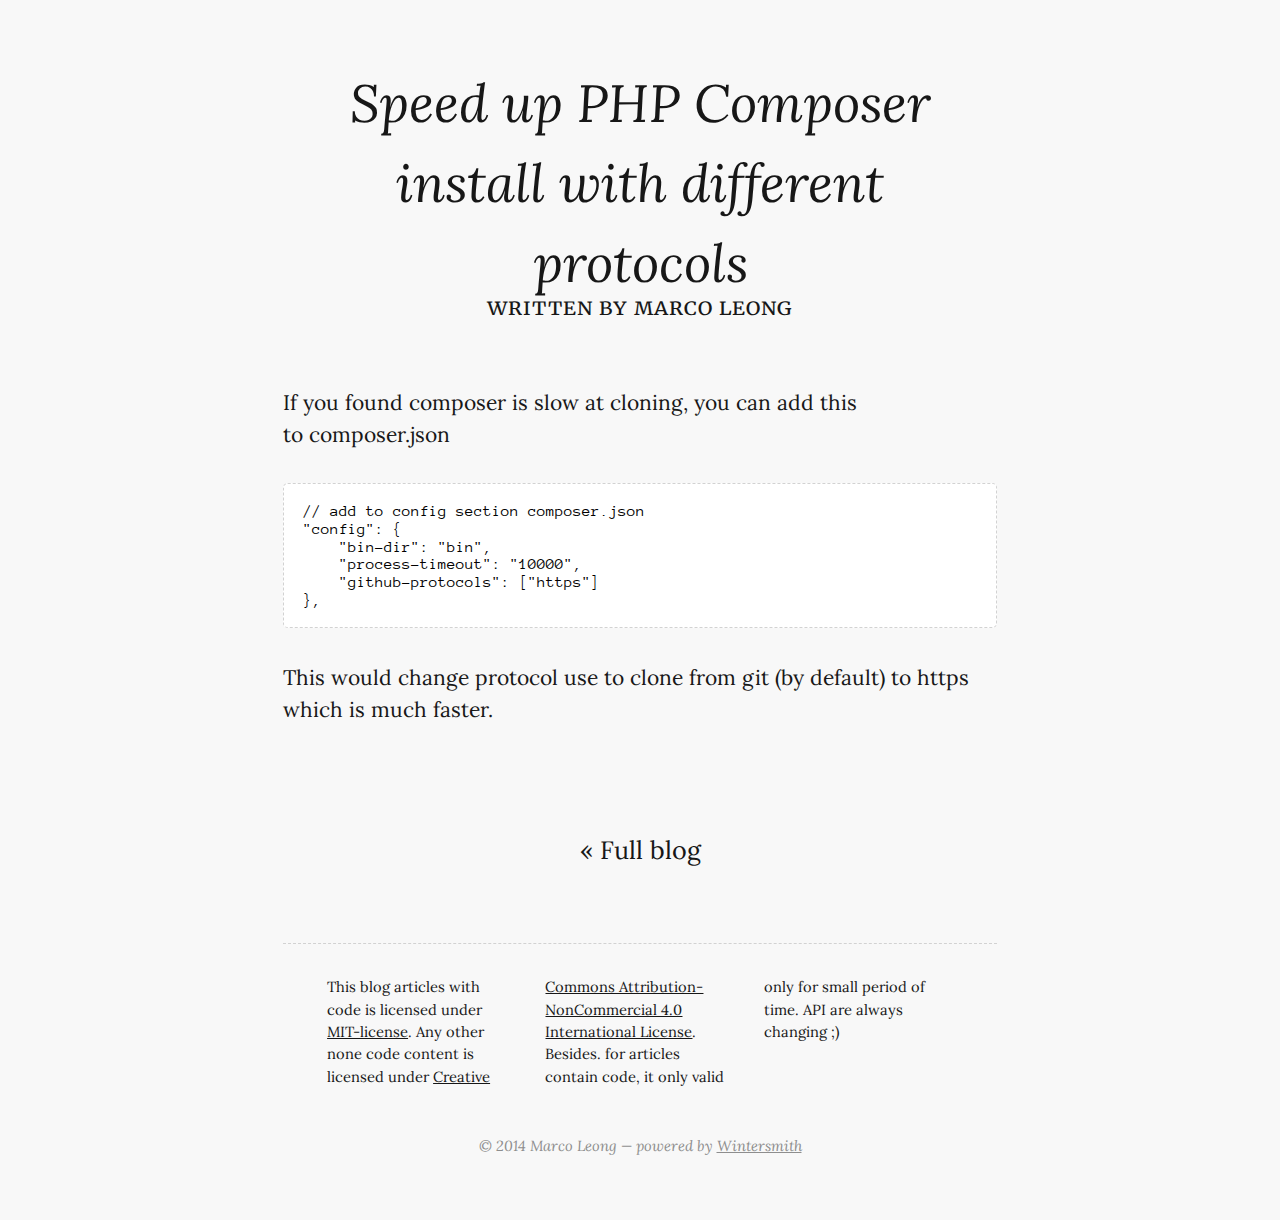
==== articles/composer-speed-up-cloning-speed/index.html @ 18640648 "migrated" ====
<!DOCTYPE html>
<html lang="en">
  <head>
    <meta charset="utf-8">
    <meta http-equiv="X-UA-Compatible" content="IE=edge,chrome=1">
    <meta name="viewport" content="width=device-width">
    <title>Speed up PHP Composer install with different protocols - Marco's
    </title>
    <link rel="alternate" href="http://localhost:8080/feed.xml" type="application/rss+xml" title="&quot;The making of life, web application&quot;">
    <link rel="stylesheet" href="http://fonts.googleapis.com/css?family=Lora:400,700,400italic,700italic|Anonymous+Pro:400,700,400italic,700italic|Merriweather:400,700,300">
    <link rel="stylesheet" href="/css/main.css">
  </head>
  <body class="article-detail">
    <header class="header">
      <div class="content-wrap">
        <h1>Speed up PHP Composer install with different protocols</h1>
        <p class="author">Written by <span class="author"><a href="mailto:marcogood411@gmail.com">Marco Leong</a></span>
        </p>
      </div>
    </header>
    <div id="content">
      <div class="content-wrap">
        <article class="article">
          <section class="content"><p>If you found composer is slow at cloning, you can add this to&nbsp;composer.json</p>
<pre><code class="lang-json">// add to config section composer.json
&quot;config&quot;: {
    &quot;bin-dir&quot;: &quot;bin&quot;,
    &quot;process-timeout&quot;: &quot;10000&quot;,
    &quot;github-protocols&quot;: [&quot;https&quot;]
},
</code></pre>
<p>This would change protocol use to clone from git (by default) to https which is much&nbsp;faster.</p>
</section>
        </article>
      </div>
    </div>
    <footer>
      <div class="content-wrap">
        <div class="nav"><a href="/">« Full blog</a></div>
        <section class="about"><p>This blog articles with code is licensed under <a href="http://opensource.org/licenses/MIT">MIT-license</a>. Any other none code content is licensed under <a href="http://creativecommons.org/licenses/by-nc/4.0/deed.en_US">Creative Commons Attribution-NonCommercial 4.0 International License</a>. Besides. for articles contain code, it only valid only for small period of time. API are always changing ;)</p>

        </section>
        <section class="copy">
          <p>&copy; 2014 Marco Leong &mdash; powered by&nbsp;<a href="https://github.com/jnordberg/wintersmith">Wintersmith</a>
          </p>
        </section>
      </div>
    </footer>
  </body>
</html>
---- css/main.css ----
h1, h2, h3, h4, h5, h6, p, body, a, img, ul, ol, blockquote, pre {
  margin: 0;
  padding: 0;
  border: 0; }

body {
  font-family: "Lora", serif;
  font-size: 21px;
  line-height: 1.52;
  background-color: #f8f8f8;
  text-rendering: optimizeLegibility; }

.content-wrap {
  width: 34em;
  margin: 0 auto; }

body, a {
  color: #171717; }

a:hover {
  color: #ff8000;
  text-decoration: underline; }

p {
  margin-bottom: 1.52em; }

pre {
  font-size: 0.9em;
  overflow: auto;
  background: #fff;
  border: 1px dashed #d2d2d2;
  border-radius: 0.25em;
  margin-bottom: 1.8em;
  padding: 1em; }

h1 {
  font-size: 2em;
  margin-bottom: 1em; }

h2 {
  font-size: 1.2em;
  font-weight: 400;
  line-height: 1.43;
  margin-bottom: 1.35em; }

h3 {
  font-style: italic;
  text-align: center;
  font-weight: 400;
  font-size: 1.4em;
  margin-top: 1.8em;
  margin-bottom: 0.8em; }

ol, ul {
  margin: 0 1.4em 1.4em 4em; }

li {
  margin-bottom: 0.5em; }

blockquote {
  margin: 1.2em 3em;
  padding-left: 1em;
  font-style: italic; }

hr {
  border: 0;
  border-top: 1px dashed #d2d2d2;
  height: 0;
  margin: 1.6em 0; }

/* page header */
.header {
  margin: 3em 0 5em; }

.header h1 {
  font-size: 2.6em;
  text-align: center;
  font-weight: 700;
  margin: 0; }

.header a, .header a:hover {
  text-decoration: none;
  color: #171717; }

.header .author {
  font-family: "Merriweather", serif;
  font-variant: small-caps;
  text-transform: lowercase;
  text-rendering: auto;
  text-align: center;
  font-weight: 400;
  letter-spacing: 1px; }

.header .description {
  font-size: 1.2em;
  font-style: italic;
  text-align: center;
  margin-top: -0.3em; }

body.article-detail > header h1 {
  font-size: 2.5em;
  font-style: italic;
  font-weight: 400;
  margin-bottom: -0.2em; }

body.article-detail > header {
  margin-bottom: 3em; }

/* page footer */
footer {
  margin: 3em 0; }

footer .nav {
  text-align: center;
  margin-top: 5em;
  margin-bottom: 3.5em; }

footer .nav a {
  padding: 0 0.5em;
  font-size: 1.2em;
  text-decoration: none; }

footer .about {
  border-top: 1px dashed #d2d2d2;
  padding: 2.2em 3em;
  font-size: 0.7em;
  -webkit-column-count: 3;
  -moz-column-count: 3;
  -ms-column-count: 3;
  column-count: 3;
  -webkit-column-gap: 2em;
  -moz-column-gap: 2em;
  -ms-column-gap: 2em;
  column-gap: 2em; }

footer .copy {
  text-align: center;
  font-size: 0.7em;
  font-style: italic;
  margin-top: 1em; }

footer .copy, footer .copy a {
  color: #8e8e8e; }

/* article */
.article {
  margin: 3em 0 4em; }

.article header {
  border-top: 1px dashed #d2d2d2; }

.article header h2 {
  font-style: italic;
  text-align: center;
  font-weight: 400;
  margin: 0.8em 0;
  font-size: 1.4em; }

.article header h2 a {
  text-decoration: none; }

.article header .date {
  text-align: center;
  font-size: 0.8em;
  margin-top: -0.7em; }

.article header .date span {
  background-color: #f8f8f8;
  padding: 0 0.7em; }

.article.intro .content p {
  display: inline; }

.article.intro .content .more {
  text-decoration: underline;
  font-weight: 700;
  padding-left: 0.3em; }

.article .content img {
  display: block;
  width: 100%; }

.more, .date {
  font-family: "Merriweather", serif;
  font-variant: small-caps;
  text-transform: lowercase;
  font-weight: 400;
  text-rendering: auto;
  letter-spacing: 1px; }

/* archive */
.archive {
  width: 32em;
  margin: 5em auto 6em;
  padding-left: 2em; }

.archive h2 {
  font-size: 2em;
  margin: 0;
  margin-left: 6.1em;
  margin-bottom: 0.5em;
  font-style: italic; }

.archive a, .archive span {
  display: block;
  float: left;
  margin-bottom: -1px;
  text-decoration: none; }

.archive li:not(:last-child) {
  border-bottom: 1px solid #d2d2d2;
  margin-bottom: -1px; }

.archive a.last, .archive span.last {
  border: 0;
  margin-bottom: 0; }

.archive a {
  width: 21em;
  text-indent: 1em;
  white-space: nowrap; }

.archive .year-label,
.archive .month-label {
  width: 4em;
  font-family: "Merriweather", serif;
  font-variant: small-caps;
  text-transform: lowercase;
  font-weight: 400;
  text-rendering: auto;
  letter-spacing: 1px;
  text-align: center; }

.archive .month-label {
  width: 7em; }

.archive ul {
  list-style: none;
  margin: 0; }

.archive ul li {
  margin: 0; }

/* code styling */
code {
  font-family: "Anonymous Pro", monospace;
  font-size: 0.85em;
  color: #000; }

pre code {
  display: block;
  line-height: 1.1; }

p code {
  padding: 0.1em 0.3em 0.2em;
  border-radius: 0.3em;
  position: relative;
  top: -0.15em;
  background: #444;
  color: #fff;
  white-space: nowrap; }

/* syntax hl stuff */
code.lang-markdown {
  color: #424242; }

code.lang-markdown .header,
code.lang-markdown .strong {
  font-weight: bold; }

code.lang-markdown .emphasis {
  font-style: italic; }

code.lang-markdown .horizontal_rule,
code.lang-markdown .link_label,
code.lang-markdown .code,
code.lang-markdown .header,
code.lang-markdown .link_url {
  color: #555; }

code.lang-markdown .blockquote,
code.lang-markdown .bullet {
  color: #bbb; }

/* Tomorrow Theme */
/* http://jmblog.github.com/color-themes-for-google-code-highlightjs */
/* Original theme - https://github.com/chriskempson/tomorrow-theme */
/* http://jmblog.github.com/color-themes-for-google-code-highlightjs */
.tomorrow-comment, pre .comment, pre .title {
  color: #8e908c; }

.tomorrow-red, pre .variable, pre .attribute, pre .tag, pre .regexp, pre .ruby .constant, pre .xml .tag .title, pre .xml .pi, pre .xml .doctype, pre .html .doctype, pre .css .id, pre .css .class, pre .css .pseudo {
  color: #c82829; }

.tomorrow-orange, pre .number, pre .preprocessor, pre .built_in, pre .literal, pre .params, pre .constant {
  color: #f5871f; }

.tomorrow-yellow, pre .class, pre .ruby .class .title, pre .css .rules .attribute {
  color: #eab700; }

.tomorrow-green, pre .string, pre .value, pre .inheritance, pre .header, pre .ruby .symbol, pre .xml .cdata {
  color: #718c00; }

.tomorrow-aqua, pre .css .hexcolor {
  color: #3e999f; }

.tomorrow-blue, pre .function, pre .python .decorator, pre .python .title, pre .ruby .function .title, pre .ruby .title .keyword, pre .perl .sub, pre .javascript .title, pre .coffeescript .title {
  color: #4271ae; }

.tomorrow-purple, pre .keyword, pre .javascript .function {
  color: #8959a8; }

/* media queries */
@media (min-width: 1600px) {
  body {
    font-size: 26px; } }
@media (max-width: 900px) {
  body {
    font-size: 18px; } }
@media (max-width: 690px) {
  .content-wrap {
    width: auto;
    padding: 0 1em; }

  .header {
    margin: 1em 0; }

  .header h1 {
    font-size: 1.4em;
    margin-bottom: 0.6em; }

  .header .description {
    font-size: 1em; }

  .article {
    margin: 1em 0 2.5em; }

  .archive {
    width: 80%;
    margin: 0 auto; }

  .archive * {
    float: none !important;
    line-height: 1.6 !important;
    width: auto !important;
    height: auto !important;
    text-align: left !important;
    border: 0 !important;
    margin: 0 !important; }

  footer .nav {
    margin: 1em 0; }

  footer .about {
    padding: 0;
    font-size: 0.9em;
    padding-top: 1.6em;
    -webkit-column-count: 1;
    -moz-column-count: 1;
    -ms-column-count: 1;
    column-count: 1; }

  footer .about p {
    margin-bottom: 1em; } }
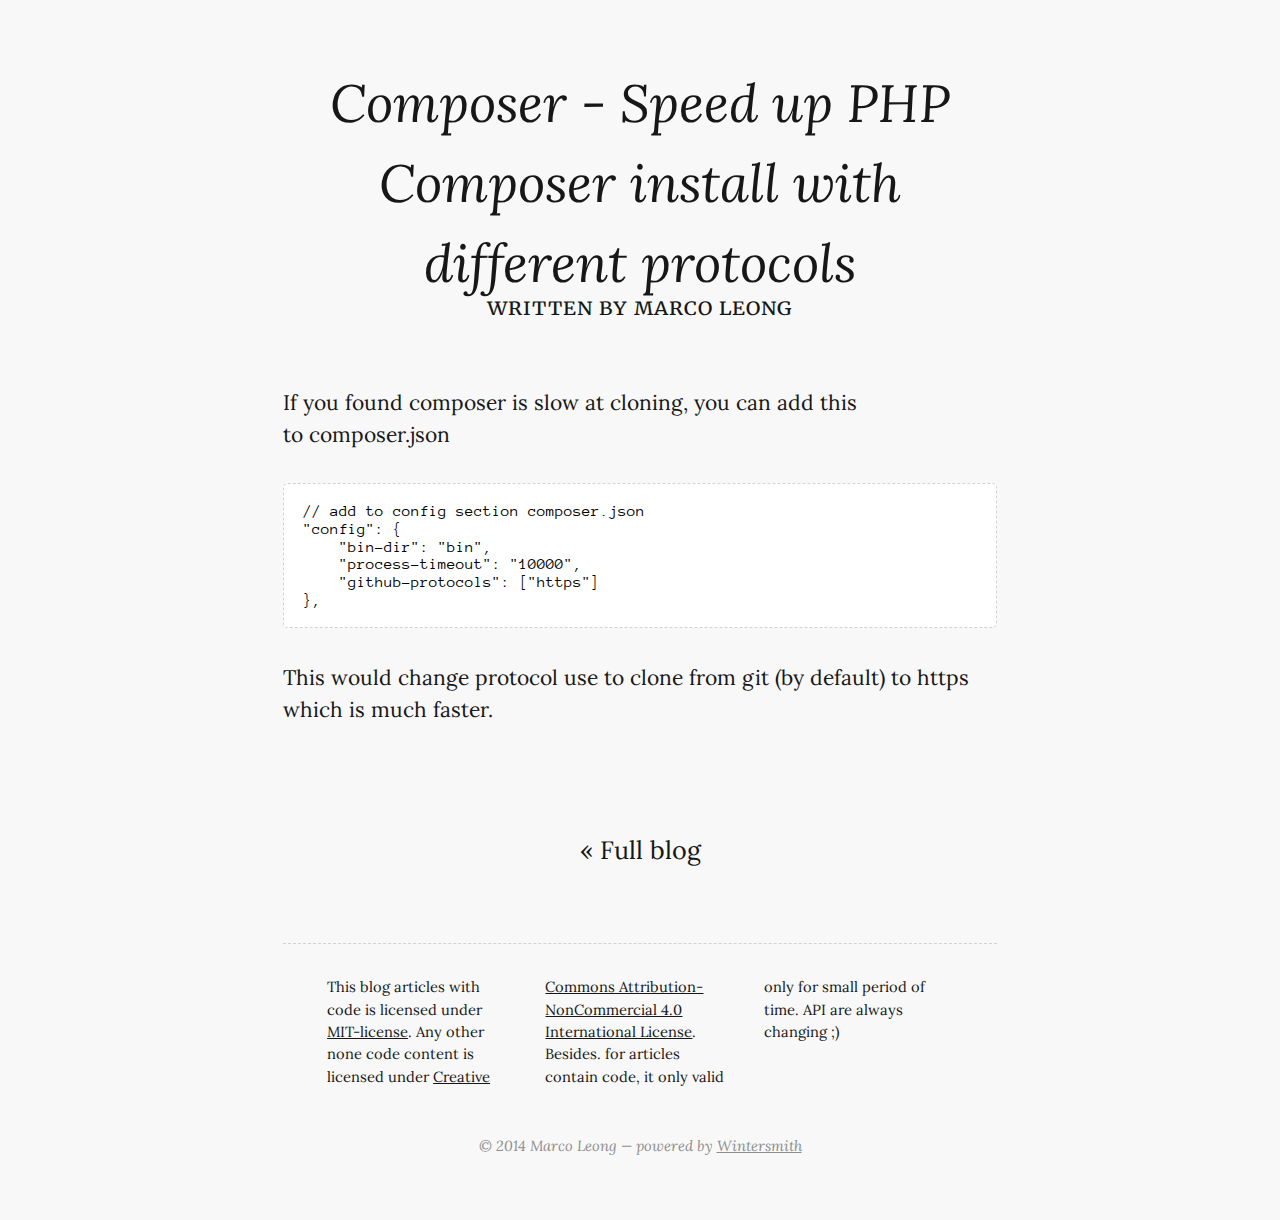
==== commit 16cc7671: "update build" ====
--- a/articles/composer-speed-up-cloning-speed/index.html
+++ b/articles/composer-speed-up-cloning-speed/index.html
@@ -4,7 +4,7 @@
     <meta charset="utf-8">
     <meta http-equiv="X-UA-Compatible" content="IE=edge,chrome=1">
     <meta name="viewport" content="width=device-width">
-    <title>Speed up PHP Composer install with different protocols - Marco's
+    <title>Composer - Speed up PHP Composer install with different protocols - Marco's
     </title>
     <link rel="alternate" href="http://localhost:8080/feed.xml" type="application/rss+xml" title="&quot;The making of life, web application&quot;">
     <link rel="stylesheet" href="http://fonts.googleapis.com/css?family=Lora:400,700,400italic,700italic|Anonymous+Pro:400,700,400italic,700italic|Merriweather:400,700,300">
@@ -13,7 +13,7 @@
   <body class="article-detail">
     <header class="header">
       <div class="content-wrap">
-        <h1>Speed up PHP Composer install with different protocols</h1>
+        <h1>Composer - Speed up PHP Composer install with different protocols</h1>
         <p class="author">Written by <span class="author"><a href="mailto:marcogood411@gmail.com">Marco Leong</a></span>
         </p>
       </div>
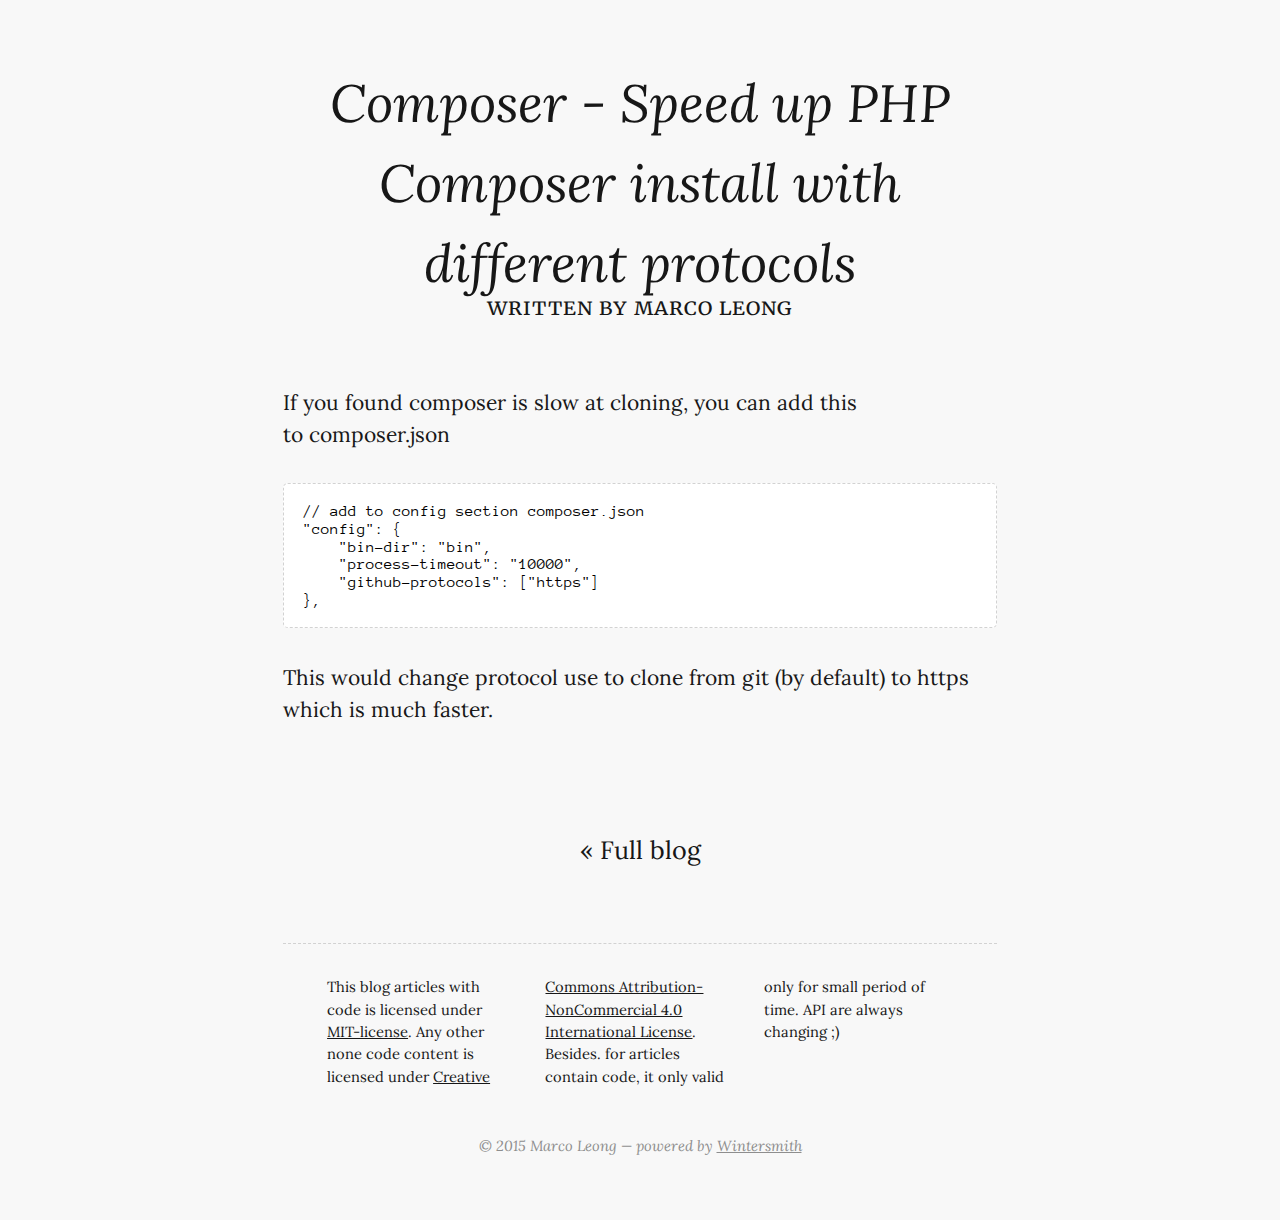
==== commit db3d7c87: "add google-analytics" ====
--- a/articles/composer-speed-up-cloning-speed/index.html
+++ b/articles/composer-speed-up-cloning-speed/index.html
@@ -6,7 +6,7 @@
     <meta name="viewport" content="width=device-width">
     <title>Composer - Speed up PHP Composer install with different protocols - Marco's
     </title>
-    <link rel="alternate" href="http://localhost:8080/feed.xml" type="application/rss+xml" title="&quot;The making of life, web application&quot;">
+    <link rel="alternate" href="http://localhost/feed.xml" type="application/rss+xml" title="&quot;The making of life, web application&quot;">
     <link rel="stylesheet" href="http://fonts.googleapis.com/css?family=Lora:400,700,400italic,700italic|Anonymous+Pro:400,700,400italic,700italic|Merriweather:400,700,300">
     <link rel="stylesheet" href="/css/main.css">
   </head>
@@ -41,10 +41,18 @@
 
         </section>
         <section class="copy">
-          <p>&copy; 2014 Marco Leong &mdash; powered by&nbsp;<a href="https://github.com/jnordberg/wintersmith">Wintersmith</a>
+          <p>&copy; 2015 Marco Leong &mdash; powered by&nbsp;<a href="https://github.com/jnordberg/wintersmith">Wintersmith</a>
           </p>
         </section>
       </div>
     </footer>
+    <script>
+     (function(i,s,o,g,r,a,m){i['GoogleAnalyticsObject']=r;i[r]=i[r]||function(){
+     (i[r].q=i[r].q||[]).push(arguments)},i[r].l=1*new Date();a=s.createElement(o),
+     m=s.getElementsByTagName(o)[0];a.async=1;a.src=g;m.parentNode.insertBefore(a,m)
+     })(window,document,'script','//www.google-analytics.com/analytics.js','ga');
+     ga('create', 'UA-33335219-1', 'auto');
+     ga('send', 'pageview');
+    </script>
   </body>
 </html>--- a/css/main.css
+++ b/css/main.css
@@ -4,7 +4,7 @@
   border: 0; }
 
 body {
-  font-family: "Lora", serif;
+  font-family: 'Lora', serif;
   font-size: 21px;
   line-height: 1.52;
   background-color: #f8f8f8;
@@ -83,7 +83,7 @@
   color: #171717; }
 
 .header .author {
-  font-family: "Merriweather", serif;
+  font-family: 'Merriweather', serif;
   font-variant: small-caps;
   text-transform: lowercase;
   text-rendering: auto;
@@ -181,7 +181,7 @@
   width: 100%; }
 
 .more, .date {
-  font-family: "Merriweather", serif;
+  font-family: 'Merriweather', serif;
   font-variant: small-caps;
   text-transform: lowercase;
   font-weight: 400;
@@ -223,7 +223,7 @@
 .archive .year-label,
 .archive .month-label {
   width: 4em;
-  font-family: "Merriweather", serif;
+  font-family: 'Merriweather', serif;
   font-variant: small-caps;
   text-transform: lowercase;
   font-weight: 400;
@@ -243,7 +243,7 @@
 
 /* code styling */
 code {
-  font-family: "Anonymous Pro", monospace;
+  font-family: 'Anonymous Pro', monospace;
   font-size: 0.85em;
   color: #000; }
 
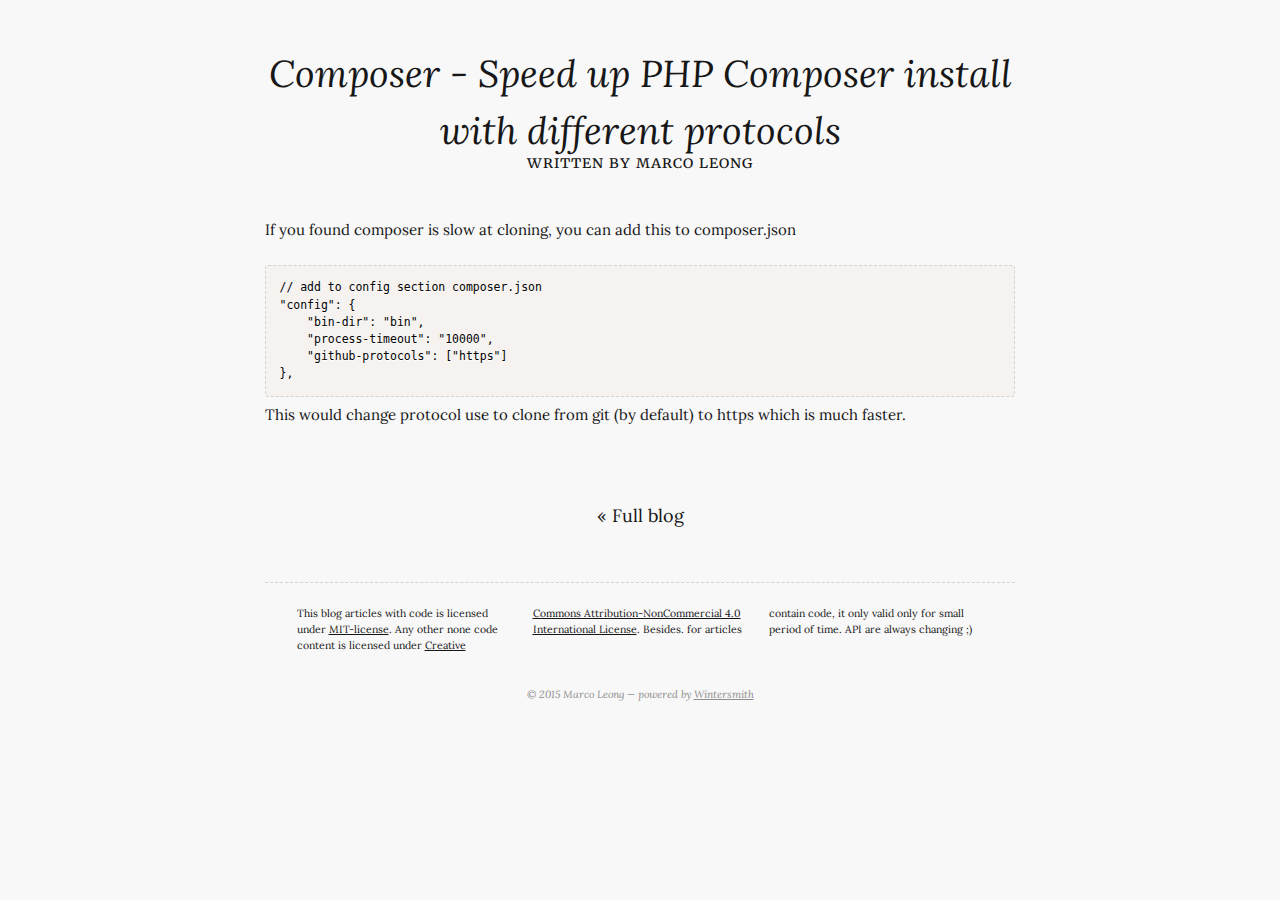
==== commit 89ef2756: "Add new article, prettify code, and build the src" ====
--- a/articles/composer-speed-up-cloning-speed/index.html
+++ b/articles/composer-speed-up-cloning-speed/index.html
@@ -4,11 +4,12 @@
     <meta charset="utf-8">
     <meta http-equiv="X-UA-Compatible" content="IE=edge,chrome=1">
     <meta name="viewport" content="width=device-width">
-    <title>Composer - Speed up PHP Composer install with different protocols - Marco's
+    <title>Composer - Speed up PHP Composer install with different protocols - MarcoL as Geek
     </title>
-    <link rel="alternate" href="http://localhost/feed.xml" type="application/rss+xml" title="&quot;The making of life, web application&quot;">
+    <link rel="alternate" href="http://localhost/feed.xml" type="application/rss+xml" title="&quot;The making of web application&quot;">
     <link rel="stylesheet" href="http://fonts.googleapis.com/css?family=Lora:400,700,400italic,700italic|Anonymous+Pro:400,700,400italic,700italic|Merriweather:400,700,300">
     <link rel="stylesheet" href="/css/main.css">
+    <link rel="stylesheet" href="/css/prism.css">
   </head>
   <body class="article-detail">
     <header class="header">
@@ -37,6 +38,19 @@
     <footer>
       <div class="content-wrap">
         <div class="nav"><a href="/">« Full blog</a></div>
+        <div id="disqus_thread"></div>
+        <script type="text/javascript">
+           /* * * CONFIGURATION VARIABLES * * */
+           var disqus_shortname = 'marcolasgeek';
+           
+           /* * * DON'T EDIT BELOW THIS LINE * * */
+           (function() {
+               var dsq = document.createElement('script'); dsq.type = 'text/javascript'; dsq.async = true;
+               dsq.src = '//' + disqus_shortname + '.disqus.com/embed.js';
+               (document.getElementsByTagName('head')[0] || document.getElementsByTagName('body')[0]).appendChild(dsq);
+           })();
+        </script>
+        <noscript>Please enable JavaScript to view the <a href="https://disqus.com/?ref_noscript" rel="nofollow">comments powered by Disqus.</a></noscript>
         <section class="about"><p>This blog articles with code is licensed under <a href="http://opensource.org/licenses/MIT">MIT-license</a>. Any other none code content is licensed under <a href="http://creativecommons.org/licenses/by-nc/4.0/deed.en_US">Creative Commons Attribution-NonCommercial 4.0 International License</a>. Besides. for articles contain code, it only valid only for small period of time. API are always changing ;)</p>
 
         </section>
@@ -46,6 +60,7 @@
         </section>
       </div>
     </footer>
+    <script src="/js/prism.js"></script>
     <script>
      (function(i,s,o,g,r,a,m){i['GoogleAnalyticsObject']=r;i[r]=i[r]||function(){
      (i[r].q=i[r].q||[]).push(arguments)},i[r].l=1*new Date();a=s.createElement(o),
@@ -54,5 +69,17 @@
      ga('create', 'UA-33335219-1', 'auto');
      ga('send', 'pageview');
     </script>
+    <script type="text/javascript">
+       /* * * CONFIGURATION VARIABLES * * */
+       var disqus_shortname = 'marcolasgeek';
+       
+       /* * * DON'T EDIT BELOW THIS LINE * * */
+       (function () {
+           var s = document.createElement('script'); s.async = true;
+           s.type = 'text/javascript';
+           s.src = '//' + disqus_shortname + '.disqus.com/count.js';
+           (document.getElementsByTagName('HEAD')[0] || document.getElementsByTagName('BODY')[0]).appendChild(s);
+       }());
+    </script>
   </body>
 </html>--- a/css/main.css
+++ b/css/main.css
@@ -5,13 +5,13 @@
 
 body {
   font-family: 'Lora', serif;
-  font-size: 21px;
+  font-size: 15px;
   line-height: 1.52;
   background-color: #f8f8f8;
   text-rendering: optimizeLegibility; }
 
 .content-wrap {
-  width: 34em;
+  width: 50em;
   margin: 0 auto; }
 
 body, a {
@@ -154,7 +154,7 @@
   text-align: center;
   font-weight: 400;
   margin: 0.8em 0;
-  font-size: 1.4em; }
+  font-size: 2em; }
 
 .article header h2 a {
   text-decoration: none; }
--- a/css/prism.css
+++ b/css/prism.css
@@ -0,0 +1,153 @@
+/* http://prismjs.com/download.html?themes=prism&languages=markup+css+clike+javascript+bash+css-extras+git+go+http+ini+markdown+php+php-extras+scss+yaml&plugins=file-highlight+show-language */
+/**
+ * prism.js default theme for JavaScript, CSS and HTML
+ * Based on dabblet (http://dabblet.com)
+ * @author Lea Verou
+ */
+
+code[class*="language-"],
+pre[class*="language-"] {
+	color: black;
+	text-shadow: 0 1px white;
+	font-family: Consolas, Monaco, 'Andale Mono', 'Ubuntu Mono', monospace;
+	direction: ltr;
+	text-align: left;
+	white-space: pre;
+	word-spacing: normal;
+	word-break: normal;
+	line-height: 1.5;
+
+	-moz-tab-size: 4;
+	-o-tab-size: 4;
+	tab-size: 4;
+
+	-webkit-hyphens: none;
+	-moz-hyphens: none;
+	-ms-hyphens: none;
+	hyphens: none;
+}
+
+pre[class*="language-"]::-moz-selection, pre[class*="language-"] ::-moz-selection,
+code[class*="language-"]::-moz-selection, code[class*="language-"] ::-moz-selection {
+	text-shadow: none;
+	background: #b3d4fc;
+}
+
+pre[class*="language-"]::selection, pre[class*="language-"] ::selection,
+code[class*="language-"]::selection, code[class*="language-"] ::selection {
+	text-shadow: none;
+	background: #b3d4fc;
+}
+
+@media print {
+	code[class*="language-"],
+	pre[class*="language-"] {
+		text-shadow: none;
+	}
+}
+
+/* Code blocks */
+pre[class*="language-"] {
+	padding: 1em;
+	margin: .5em 0;
+	overflow: auto;
+}
+
+:not(pre) > code[class*="language-"],
+pre[class*="language-"] {
+	background: #f5f2f0;
+}
+
+/* Inline code */
+:not(pre) > code[class*="language-"] {
+	padding: .1em;
+	border-radius: .3em;
+}
+
+.token.comment,
+.token.prolog,
+.token.doctype,
+.token.cdata {
+	color: slategray;
+}
+
+.token.punctuation {
+	color: #999;
+}
+
+.namespace {
+	opacity: .7;
+}
+
+.token.property,
+.token.tag,
+.token.boolean,
+.token.number,
+.token.constant,
+.token.symbol,
+.token.deleted {
+	color: #905;
+}
+
+.token.selector,
+.token.attr-name,
+.token.string,
+.token.char,
+.token.builtin,
+.token.inserted {
+	color: #690;
+}
+
+.token.operator,
+.token.entity,
+.token.url,
+.language-css .token.string,
+.style .token.string {
+	color: #a67f59;
+	background: hsla(0, 0%, 100%, .5);
+}
+
+.token.atrule,
+.token.attr-value,
+.token.keyword {
+	color: #07a;
+}
+
+.token.function {
+	color: #DD4A68;
+}
+
+.token.regex,
+.token.important,
+.token.variable {
+	color: #e90;
+}
+
+.token.important,
+.token.bold {
+	font-weight: bold;
+}
+.token.italic {
+	font-style: italic;
+}
+
+.token.entity {
+	cursor: help;
+}
+
+pre[class*='language-'] {
+	position: relative;
+}
+pre[class*='language-'][data-language]::before {
+	content: attr(data-language);
+	color: black;
+	background-color: #CFCFCF;
+	display: inline-block;
+	position: absolute;
+	top: 0;
+	right: 0;
+	font-size: 0.9em;
+	border-radius: 0 0 0 5px;
+	padding: 0 0.5em;
+	text-shadow: none;
+}
